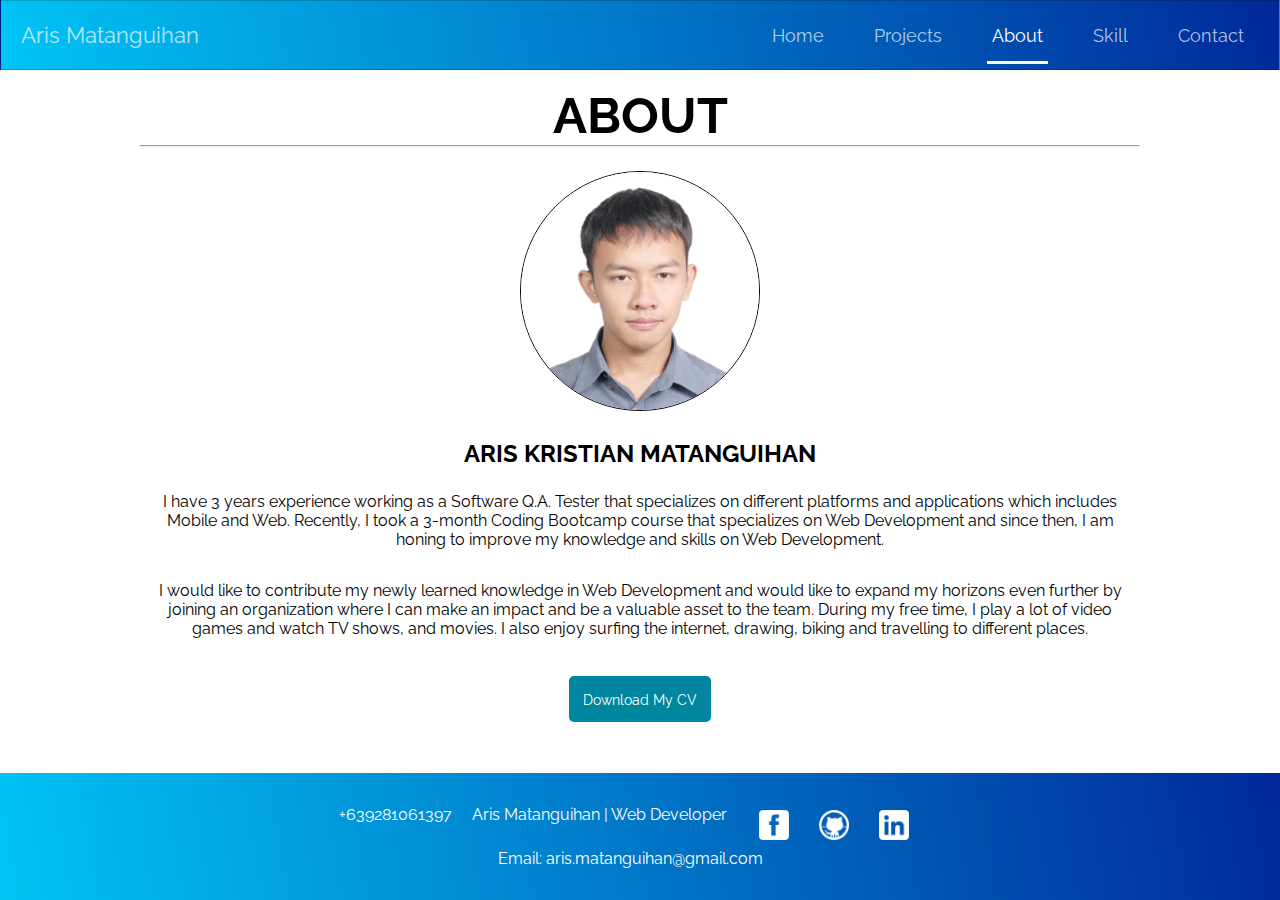
==== about.html @ fc1ad57f "for github upload" ====
<!DOCTYPE html>
<html lang="en">
<head>
    <meta charset="UTF-8">
    <meta name="viewport" content="width=device-width, initial-scale=1.0">
    <title>Aris Matanguihan | About</title>
    <link rel="icon" type="ico" href="assets/images/favicon.ico">
    <link rel="stylesheet" href="assets/styles/style.css">
    <link rel="stylesheet" href="assets/styles/about.css">
    <script src="assets/script/script.js" async></script>
    <link rel="stylesheet" href="https://use.fontawesome.com/releases/v5.6.3/css/all.css" integrity="sha384-UHRtZLI+pbxtHCWp1t77Bi1L4ZtiqrqD80Kn4Z8NTSRyMA2Fd33n5dQ8lWUE00s/" crossorigin="anonymous">
</head>
<body class="full-height-grow">
    <header class="main-header">
        <nav class="navbar">
            <span class="navbar-toggle" id="js-navbar-toggle">
                <i class="fas fa-bars"></i>
            </span>
            <a href="index.html" class="logo">Aris Matanguihan</a>
                <ul class="main-nav" id="js-menu">
                    <li>
                        <a href="index.html" class="nav-links">Home</a>
                    </li>
                    <li>
                        <a href="projects.html" class="nav-links">Projects</a>
                    </li>
                    <li>
                        <a href="about.html" class="nav-links active2">About</a>
                    </li>
                    <li>
                        <a href="skill.html" class="nav-links">Skill</a>
                    </li>
                    <li>
                        <a href="contact.html" class="nav-links">Contact</a>
                    </li>
                </ul>
        </nav>
    </header>

    <section class="about-container">
        <div class="main-about">
            <h1>ABOUT</h1>
            <hr>
            <img src="assets/images/pic2.png" class="about-pic" alt="">
            <h2>ARIS KRISTIAN MATANGUIHAN</h2>
            <p class="about-txt">
                I have 3 years experience working as a Software Q.A. Tester that specializes on different platforms and applications which includes Mobile and Web. Recently, I took a 3-month Coding Bootcamp course that specializes on Web Development and since then, I am honing to improve my knowledge and skills on Web Development.
            </p>
            <p class="about-txt">
                I would like to contribute my newly learned knowledge in Web Development and would like to expand my horizons even further by joining an organization where I can make an impact and be a valuable asset to the team. During my free time, I play a lot of video games and watch TV shows, and movies. I also enjoy surfing the internet, drawing, biking and travelling to different places.
            </p>

            <a href="assets/images/updated_cv2.docx" download><button type="button" class="btn-about"><i class="fas fa-download"></i> Download My CV</button></a>
        </div>
    </section>
   
    <footer class="main-footer">
        <div class="container main-footer-container">
            <div><h3 class="contact-info"><i class="fas fa-phone"></i> +639281061397</h3></div>
            <div><h3 class="footer-info">Aris Matanguihan | Web Developer</h3></div>
            <div>
                <ul class="nav footer-nav">
                    <li>
                        <a href="https://www.facebook.com/" target="_blank">
                            <img src="assets/images/facebook.png">
                        </a>
                    </li>
                    <li>
                        <a href="https://github.com/" target="_blank">
                            <img src="assets/images/github.png">
                        </a>
                    </li>
                    <li>
                        <a href="https://www.linkedin.com/" target="_blank">
                            <img src="assets/images/linkedin.png">
                        </a>
                    </li>
                </ul>
            </div>
            <div><h3 class="email-info"><i class="far fa-envelope"></i> Email: aris.matanguihan@gmail.com</h3></div>
        </div>
    </footer>
</body>
</html>
---- assets/styles/style.css ----
@import url('https://fonts.googleapis.com/css2?family=Raleway:wght@100;300;400&display=swap');

* {
    box-sizing: border-box;
    font-family: Raleway, sans-serif;
    padding: 0;
    margin: 0;
}

body {
    font-family: 'Josefin Sans', sans-serif;
    min-height: 100vh;
}

.full-height-grow {
    display: flex;
    flex-direction: column;
}

.navbar {
    font-size: 18px;
    background-image: linear-gradient(260deg, #002999 0%, #01c4f5 100%);
    border: 1px solid rgba(0, 0, 0, 0.2);
    padding-bottom: 10px;
}

.main-nav {
    list-style-type: none;
}

.nav-links, .logo {
    text-decoration: none;
    color: rgba(255, 255, 255, 0.7);
}

.main-nav li {
    text-align: center;
    margin: 15px auto;
}

.logo {
    display: inline-block;
    font-size: 22px;
    margin-top: 10px;
    margin-left: 20px;
}

.navbar-toggle {
    position: absolute;
    top: 10px;
    right: 20px;
    cursor: pointer;
    color: rgba(255, 255, 255, 0.8);
    font-size: 24px;
}

.main-nav {
    list-style-type: none;
    display: none;
}

.active {
    display: block;
}

.logo:hover, .nav-links:hover {
    color: rgba(255, 255, 255, 1);
}



.nav ul {
    margin: 0;
}

.nav li {
    display: inline;
}


.nav a {
    display: inline-block;
    padding: .3em;
    color: white;
    text-decoration: none;
}



.content-section {
    margin: 1em;
}


.main-container {
    width: 100%;
    margin: 0 auto;
    padding: 1em 1.5em;
    height: auto;
    background-image: linear-gradient(
		rgba(0, 0, 0, 0.4), 
		rgba(0, 0, 0, 0.4)
	  ), url(../images/city_bg.webp);
    background-size: cover;
    background-repeat: no-repeat;
    background-position: center;
    color: #fff;
    overflow: hidden;
    flex-grow: 1;
}

.main-text {
    margin: 0 auto;
    text-align: end;
    padding-bottom: 10px;
    font-size: 2em;
    font-weight: normal;
}

.main-subtext {
    margin: 0 auto;
    text-align: end;
    padding: 0.5em 0;
    font-size: 1.5em;
    font-weight: normal;
}

.main-about, .main-skill, .main-contact {
    max-width: 1000px;
    margin: auto;
    text-align: center;
}

h1 {
    font-size: 50px;
    word-break: break-all;
    text-align: center;
}




.main-footer {
    background-image: linear-gradient(260deg, #002999 0%, #01c4f5 100%);
    color: white;
    padding: 1em 0;
}

.main-footer-container {
    display: flex;
    flex-wrap: wrap;
    justify-content: center;
}

.main-footer-container > div {
    margin-right: 20px;
    text-align: end;
}

.main-footer-container ul {
    flex-grow: 1;
    text-align: end;
}

.footer-nav li {
    padding: 0 .5em;
}


.footer-nav img {
    width: 30px;
    height: 30px;
}

.nav a:hover {
    background-color: rgba(255, 255, 255, .3);
}

.container {
    max-width: 900px;
    margin: 0 auto;
    padding: 1em 1.5em;
}


.contact-info {
    text-align: end;
    margin: 0;
    font-size: 1em;
    font-weight: normal;
    color: #fff;
}


.footer-info {
    text-align: end;
    margin: 0;
    font-size: 1em;
    font-weight: normal;
    color: #fff;
}

.email-info {
    text-align: end;
    margin: 0;
    font-size: 1em;
    font-weight: normal;
    color: #fff;
}


@media screen and (min-width: 768px) {
    .navbar {
        display: flex;
        justify-content: space-between;
        padding-bottom: 0;
        height: 70px;
        align-items: center;
        /* padding: 2.5em; */
        /* position: absolute; */
        top: 0;
        width: 100%;
    }

    .main-nav {
        display: flex;
        margin-right: 30px;
        flex-direction: row;
        justify-content: flex-end;
    }

    .main-nav li {
        margin: 0;
    }

    .nav-links {
        margin-left: 40px;
        padding: 15px 5px;
    }

    .logo {
        margin-top: 0;
    }

    .navbar-toggle {
        display: none;
    }

    .nav-links:hover {
        color: rgba(255, 255, 255, 1);
        border-bottom: 3px solid white;
    }

    .active2 {
        color: rgba(255, 255, 255, 1);
        border-bottom: 3px solid white;
    }



}
---- assets/styles/about.css ----
.about-container {
    width: 100%;
    margin: 0 auto;
    padding: 1em 1.5em;
    height: auto;
    overflow: hidden;
    flex-grow: 1;
}

.about-pic {
    height: 15em;
	width: 15em;
    margin: 0 auto;
	border-radius: 50%;
	border-width: 1px;
	border-style: solid;
    border-color: #000;
    margin: 1.5em 0;
}   

.about-txt {
    margin-top: 1em;
    margin-bottom: 1em;
    padding: .5em;
}

.btn-about {
    color: #fff;
    background-color: rgb(0, 134, 158);
    border: none;
    border-radius: 5px;
    padding: 1em;
    margin-top: 1em;
    cursor: pointer;
    font-size: .9rem;
    outline: none;
    border: none;
    margin-bottom: 2em;
}

.btn-about:hover {
    color: #fff;
    background-color: rgb(0, 3, 180);
}
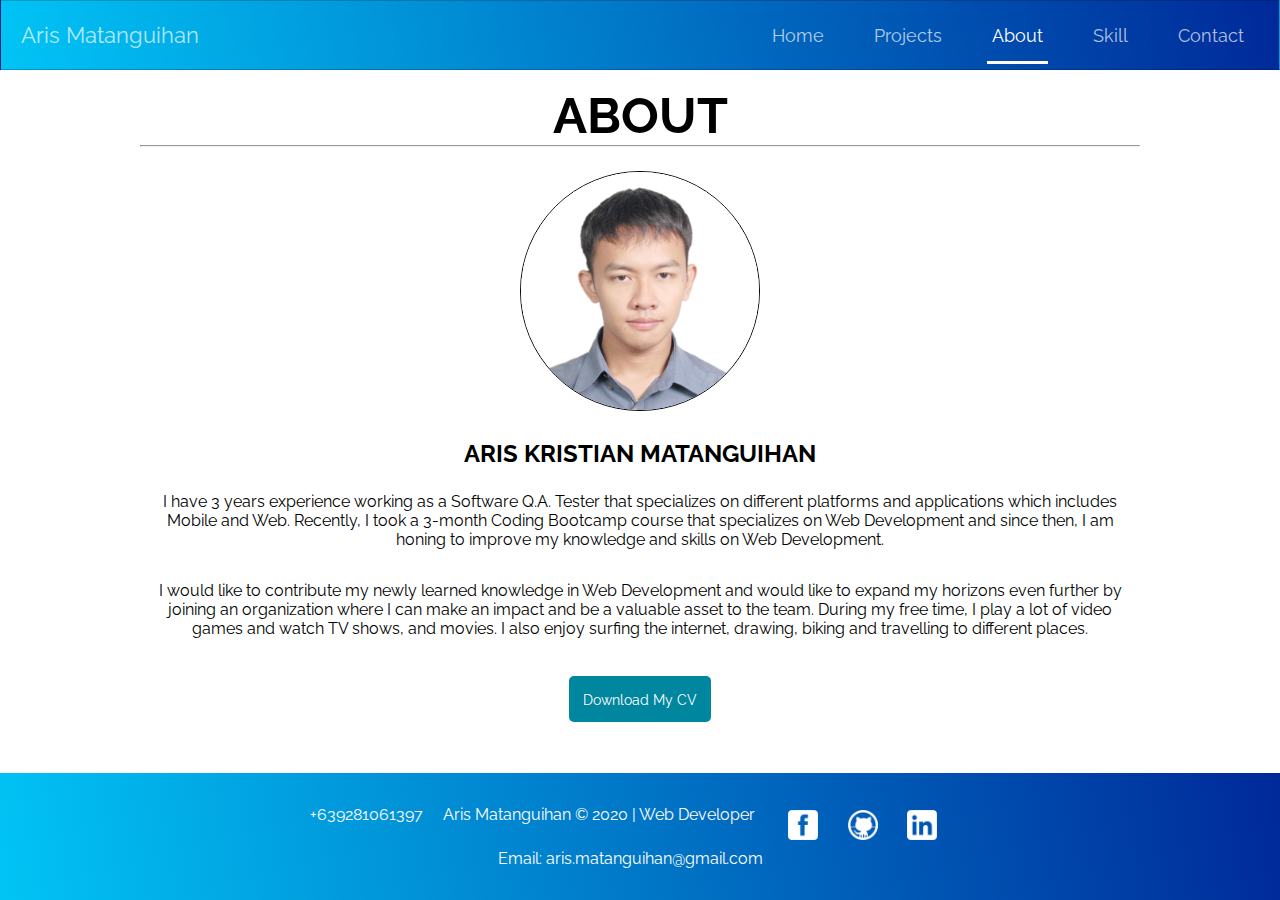
==== commit 30d27b0a: "updated footer desc" ====
--- a/about.html
+++ b/about.html
@@ -57,7 +57,7 @@
     <footer class="main-footer">
         <div class="container main-footer-container">
             <div><h3 class="contact-info"><i class="fas fa-phone"></i> +639281061397</h3></div>
-            <div><h3 class="footer-info">Aris Matanguihan | Web Developer</h3></div>
+            <div><h3 class="footer-info">Aris Matanguihan © 2020 | Web Developer</h3></div>
             <div>
                 <ul class="nav footer-nav">
                     <li>
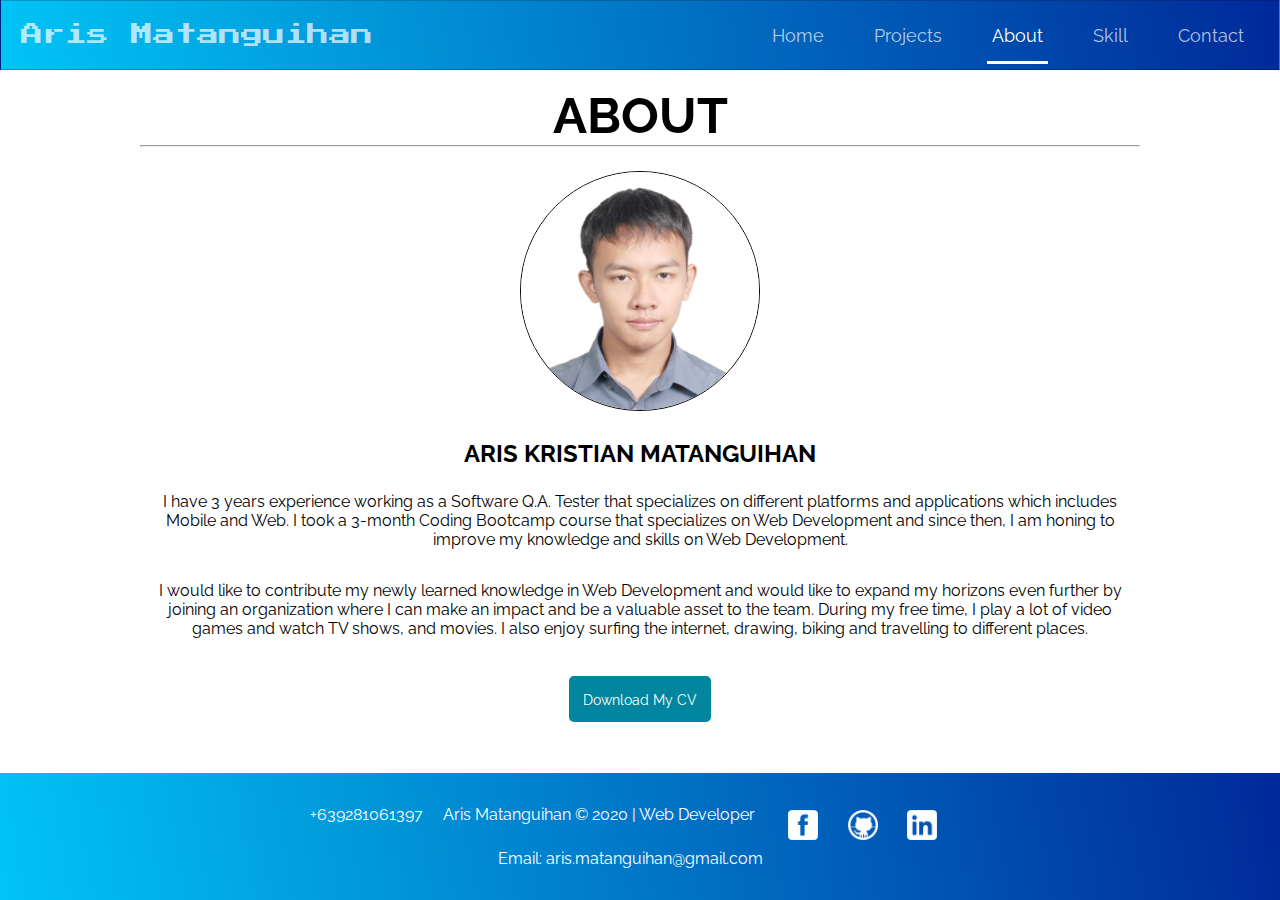
==== commit aaa12e98: "update about" ====
--- a/about.html
+++ b/about.html
@@ -44,7 +44,7 @@
             <img src="assets/images/pic2.png" class="about-pic" alt="">
             <h2>ARIS KRISTIAN MATANGUIHAN</h2>
             <p class="about-txt">
-                I have 3 years experience working as a Software Q.A. Tester that specializes on different platforms and applications which includes Mobile and Web. Recently, I took a 3-month Coding Bootcamp course that specializes on Web Development and since then, I am honing to improve my knowledge and skills on Web Development.
+                I have 3 years experience working as a Software Q.A. Tester that specializes on different platforms and applications which includes Mobile and Web. I took a 3-month Coding Bootcamp course that specializes on Web Development and since then, I am honing to improve my knowledge and skills on Web Development.
             </p>
             <p class="about-txt">
                 I would like to contribute my newly learned knowledge in Web Development and would like to expand my horizons even further by joining an organization where I can make an impact and be a valuable asset to the team. During my free time, I play a lot of video games and watch TV shows, and movies. I also enjoy surfing the internet, drawing, biking and travelling to different places.
@@ -66,12 +66,12 @@
                         </a>
                     </li>
                     <li>
-                        <a href="https://github.com/" target="_blank">
+                        <a href="https://github.com/arismatanguihan" target="_blank">
                             <img src="assets/images/github.png">
                         </a>
                     </li>
                     <li>
-                        <a href="https://www.linkedin.com/" target="_blank">
+                        <a href="https://www.linkedin.com/in/aris-kristian-matanguihan-978a0862" target="_blank">
                             <img src="assets/images/linkedin.png">
                         </a>
                     </li>
--- a/assets/styles/style.css
+++ b/assets/styles/style.css
@@ -1,4 +1,5 @@
 @import url('https://fonts.googleapis.com/css2?family=Raleway:wght@100;300;400&display=swap');
+@import url('https://fonts.googleapis.com/css2?family=Press+Start+2P&display=swap');
 
 * {
     box-sizing: border-box;
@@ -43,6 +44,7 @@
     font-size: 22px;
     margin-top: 10px;
     margin-left: 20px;
+    font-family: 'Press Start 2P', cursive;
 }
 
 .navbar-toggle {
